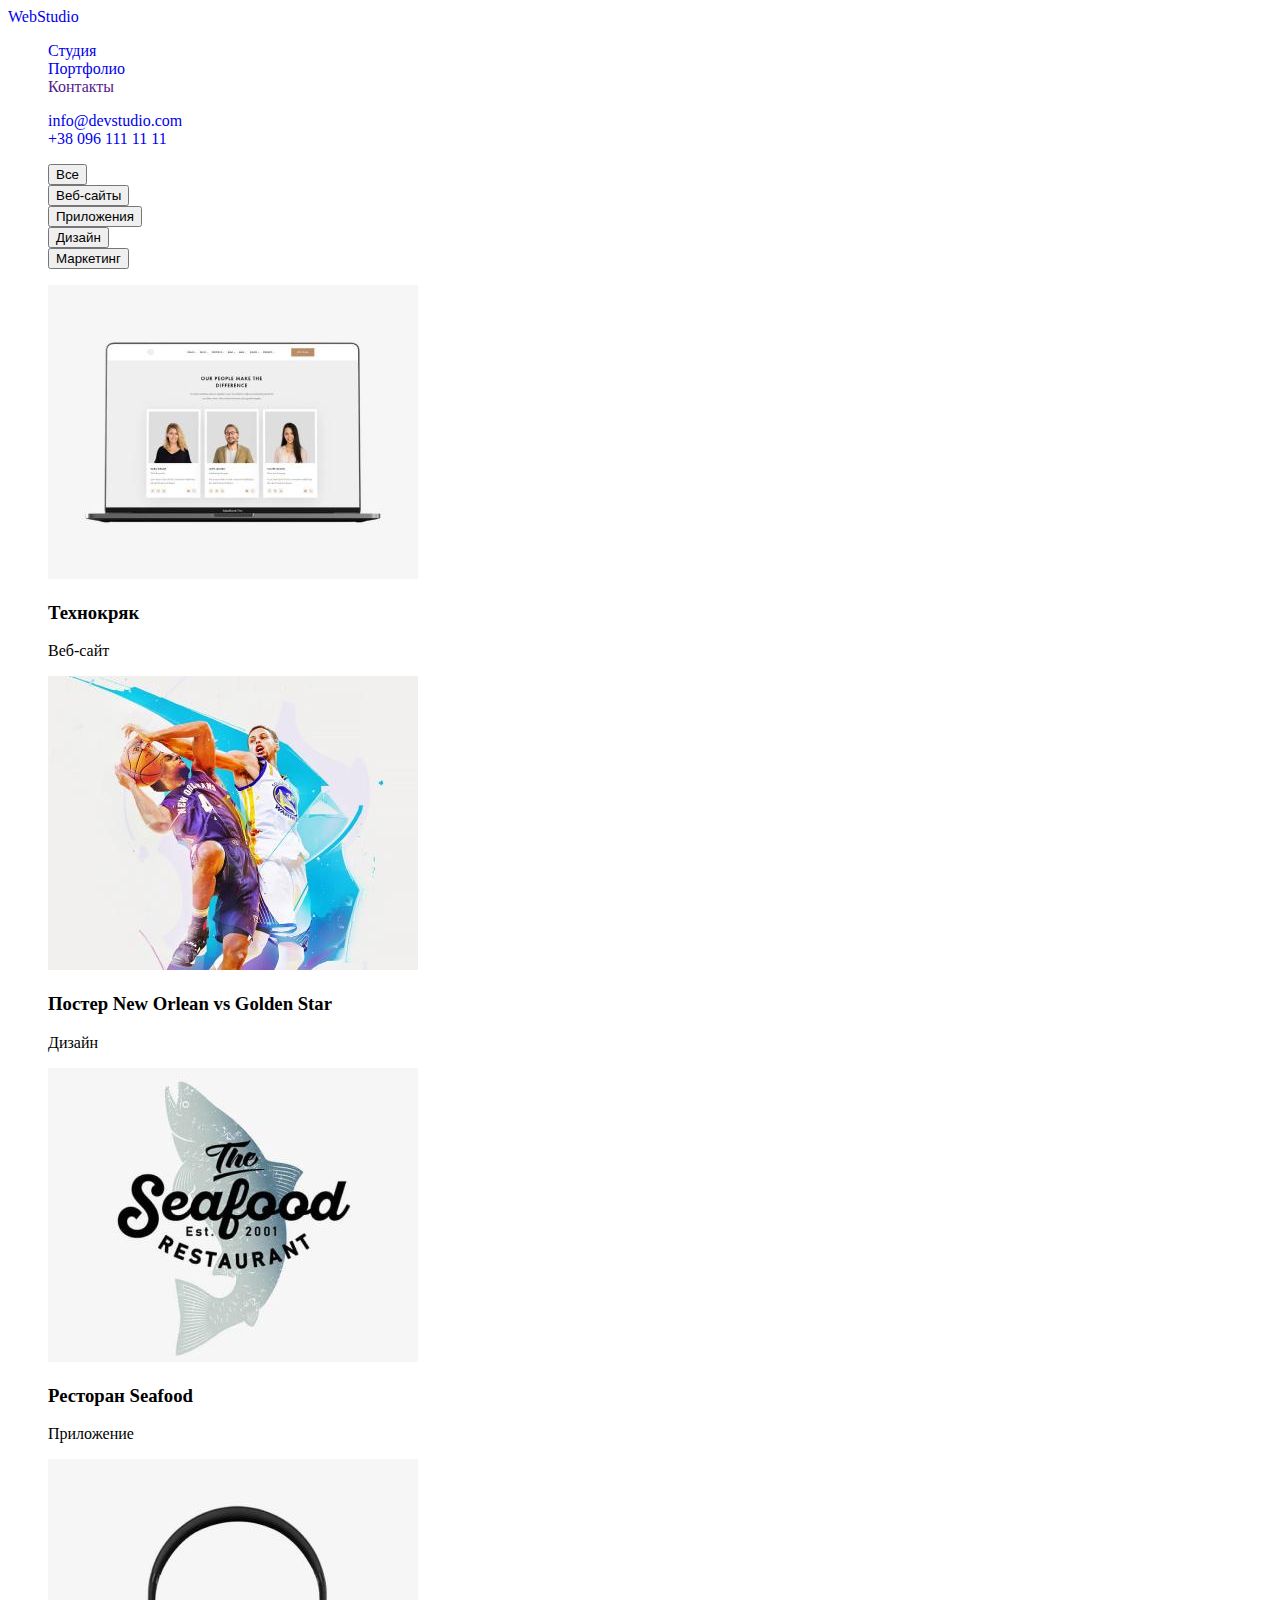
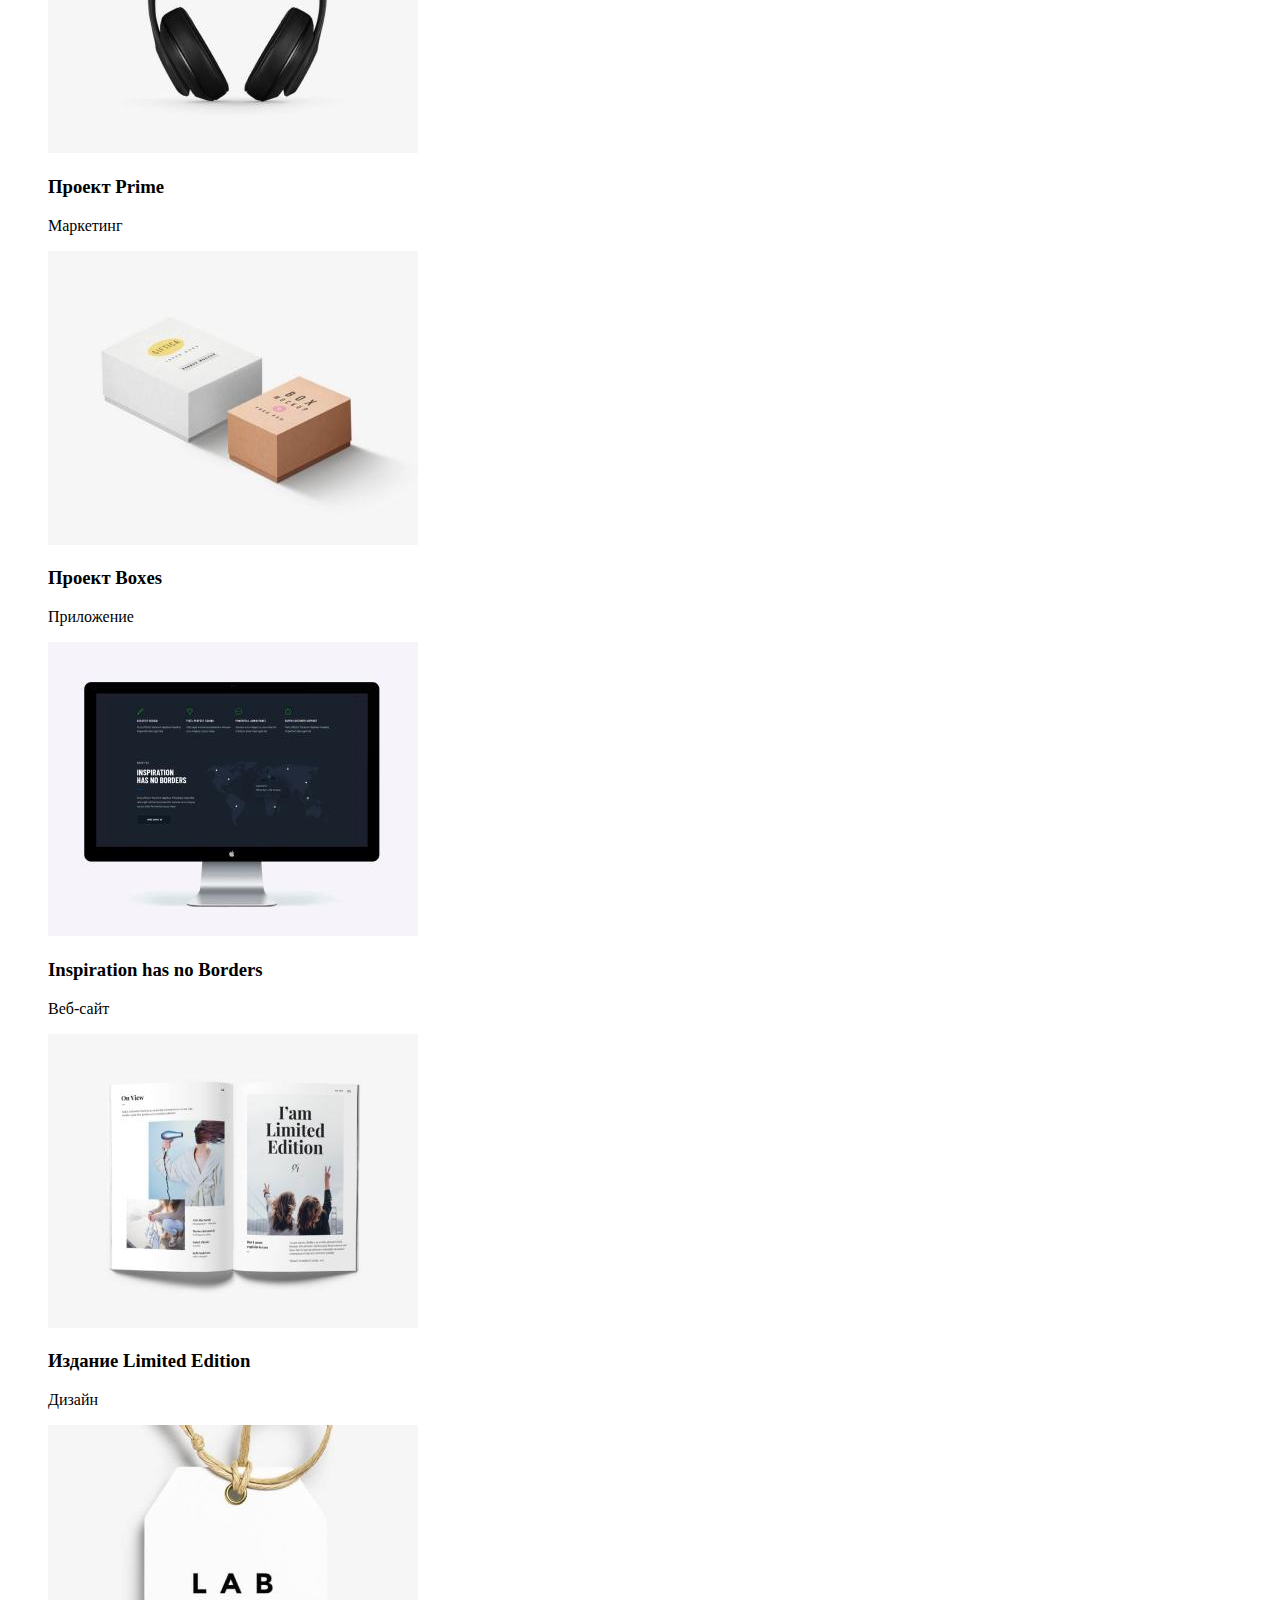
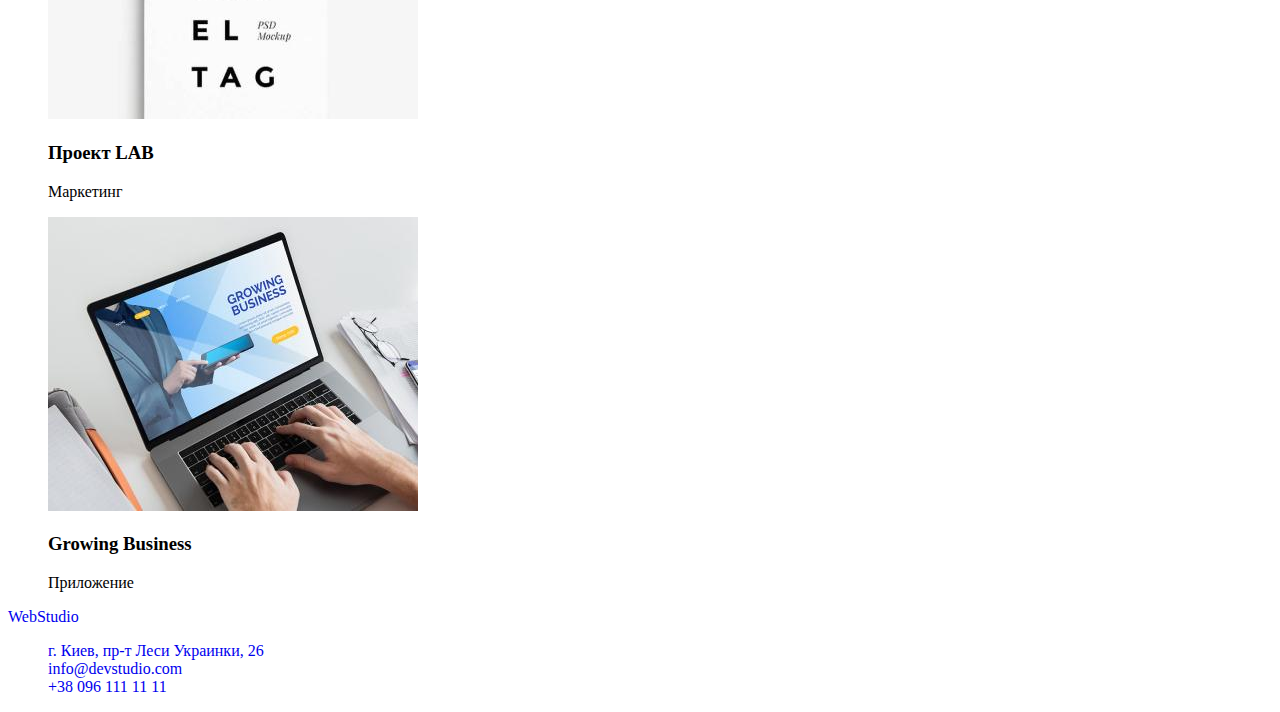
==== portfolio.html @ 1803c17d "добавил портфолио" ====
<!DOCTYPE html>
<html lang="ru">

<head>
    <meta charset="UTF-8">
    <meta http-equiv="X-UA-Compatible" content="IE=edge">
    <meta name="viewport" content="width=device-width, initial-scale=1.0">
    <title>Портфолио</title>
    <link rel="preconnect" href="https://fonts.gstatic.com">
    <link href="https://fonts.googleapis.com/css2?family=Raleway:wght@700&family=Roboto:wght@400;500;700;900&display=swap"
        rel="stylesheet">
    <link rel="stylesheet" href="https://cdnjs.cloudflare.com/ajax/libs/modern-normalize/1.0.0/modern-normalize.min.css"
        integrity="sha512-ISS7cAi1PEhQ8jnbJpJZMd29NlhNj4AWYyLOSp2CE/CsHxTCu+r+t0D2yoJudVrd0/8fTVPUVDzY5Tvli75u/g=="
        crossorigin="anonymous" />
    <link rel="stylesheet" href="./css/styles.css">
</head>

<body>
    <header>
        <nav>
            <a class="link" href="./index.html">WebStudio</a>
            <ul class="list">
                <li>
                    <a class="link" href="./index.html">Студия</a>
                </li>
                <li>
                    <a class="link" href="./portfolio.html">Портфолио</a>
                </li>
                <li>
                    <a class="link" href="">Контакты</a>
                </li>
            </ul>
        </nav>
        <ul class="list">
            <li>
                <a class="link" href="mailto:info@devstudio.com">info@devstudio.com</a>
            </li>
            <li>
                <a class="link" href="tel:+380961111111">+38 096 111 11 11</a>
            </li>
        </ul>


    </header>
    <main>
        <!-- HERO -->
        <h1 hidden>Портфолио</h1>

        <!-- FILTER BUTTON -->
        <section>
            <ul class="list"> 
                <li>
                    <button type="button">Все</button>
                </li>
                <li>
                    <button type="button">Веб-сайты</button>
                </li>
                <li>
                    <button type="button">Приложения</button>
                </li>
                <li>
                    <button type="button">Дизайн</button>
                </li>
                <li>
                    <button type="button">Маркетинг</button>
                </li>
            </ul> 

                <!-- THEMATIC BLOK  -->
            <ul class="list">
                <li>
                    <a href="#"></a>
                    <img src="./images/portfolio/navigation/logo-1.jpg" alt="Страница с тремя контактами в ноутбуке" width="370" height="294">
                    <h3>Технокряк</h3>
                    <p>Веб-сайт</p>
                </li>
                <li>
                    <img src="./images/portfolio/navigation/logo-2.jpg" alt="Два баскетболиста" width="370" height="294">
                    <h3>Постер New Orlean vs Golden Star</h3>
                    <p>Дизайн</p>
                    
                </li>
                <li>
                    <img src="./images/portfolio/navigation/logo-3.jpg" alt="Логотип ресторана" width="370" height="294">
                    <h3>Ресторан Seafood</h3>
                    <p>Приложение</p>
                    
                </li>
                <li>
                    <img src="./images/portfolio/navigation/logo-4.jpg" alt="Черные наушники" width="370" height="294">
                    <h3>Проект Prime</h3>
                    <p>Маркетинг</p>
                    
                </li>
                <li>
                    <img src="./images/portfolio/navigation/logo-5.jpg" alt="Две коробки белая и коричневая" width="370" height="294">
                    <h3>Проект Boxes</h3>
                    <p>Приложение</p>
                    
                </li>
                <li>
                    <img src="./images/portfolio/navigation/logo-6.jpg" alt="Монитор с надписью у вдохновения нет границ" width="370" height="294">
                    <h3 lang="en">Inspiration has no Borders</h3>
                    <p>Веб-сайт</p>
                    
                </li>
                <li>
                    <img src="./images/portfolio/navigation/logo-7.jpg" alt="Открытый журнал" width="370" height="294">
                    <h3>Издание Limited Edition</h3>
                    <p>Дизайн</p>
                    
                </li>
                <li>
                    <img src="./images/portfolio/navigation/logo-8.jpg" alt="Бирка" width="370" height="294">
                    <h3>Проект LAB</h3>
                    <p>Маркетинг</p>
                    
                </li>
                <li>
                    <img src="./images/portfolio/navigation/logo-9.jpg" alt="Ноутбук" width="370" height="294">
                    <h3 lang="en">Growing Business</h3>
                    <p>Приложение</p>
                    
                </li>
            </ul>
        </section>        
    </main>
    <!-- contact information -->
    <footer>
        <a class="link" href="./index.html">WebStudio</a>
        <address class="address">
            <ul class="list">
                <li>
                    <a class="link" href="https://goo.gl/maps/KrXVA7ucvxgBEwCo6" target="_blank" rel="noopener noreferrer">
                        г. Киев, пр-т Леси Украинки, 26</a>
                </li>
                <li>
                    <a class="link" href="mailto:info@devstudio.com">info@devstudio.com</a>
                </li>
                <li>
                    <a class="link" href="tel:+380961111111">+38 096 111 11 11</a>
                </li>
            </ul>
        </address>
    </footer>
</body>

</html>
---- css/styles.css ----
/* font-family: 'Raleway', sans-serif; */
/* font-family: 'Roboto', sans-serif; */

.link {
  text-decoration: none;
}

.list {
  list-style: none;
}

.address {
  font-style: normal;
}
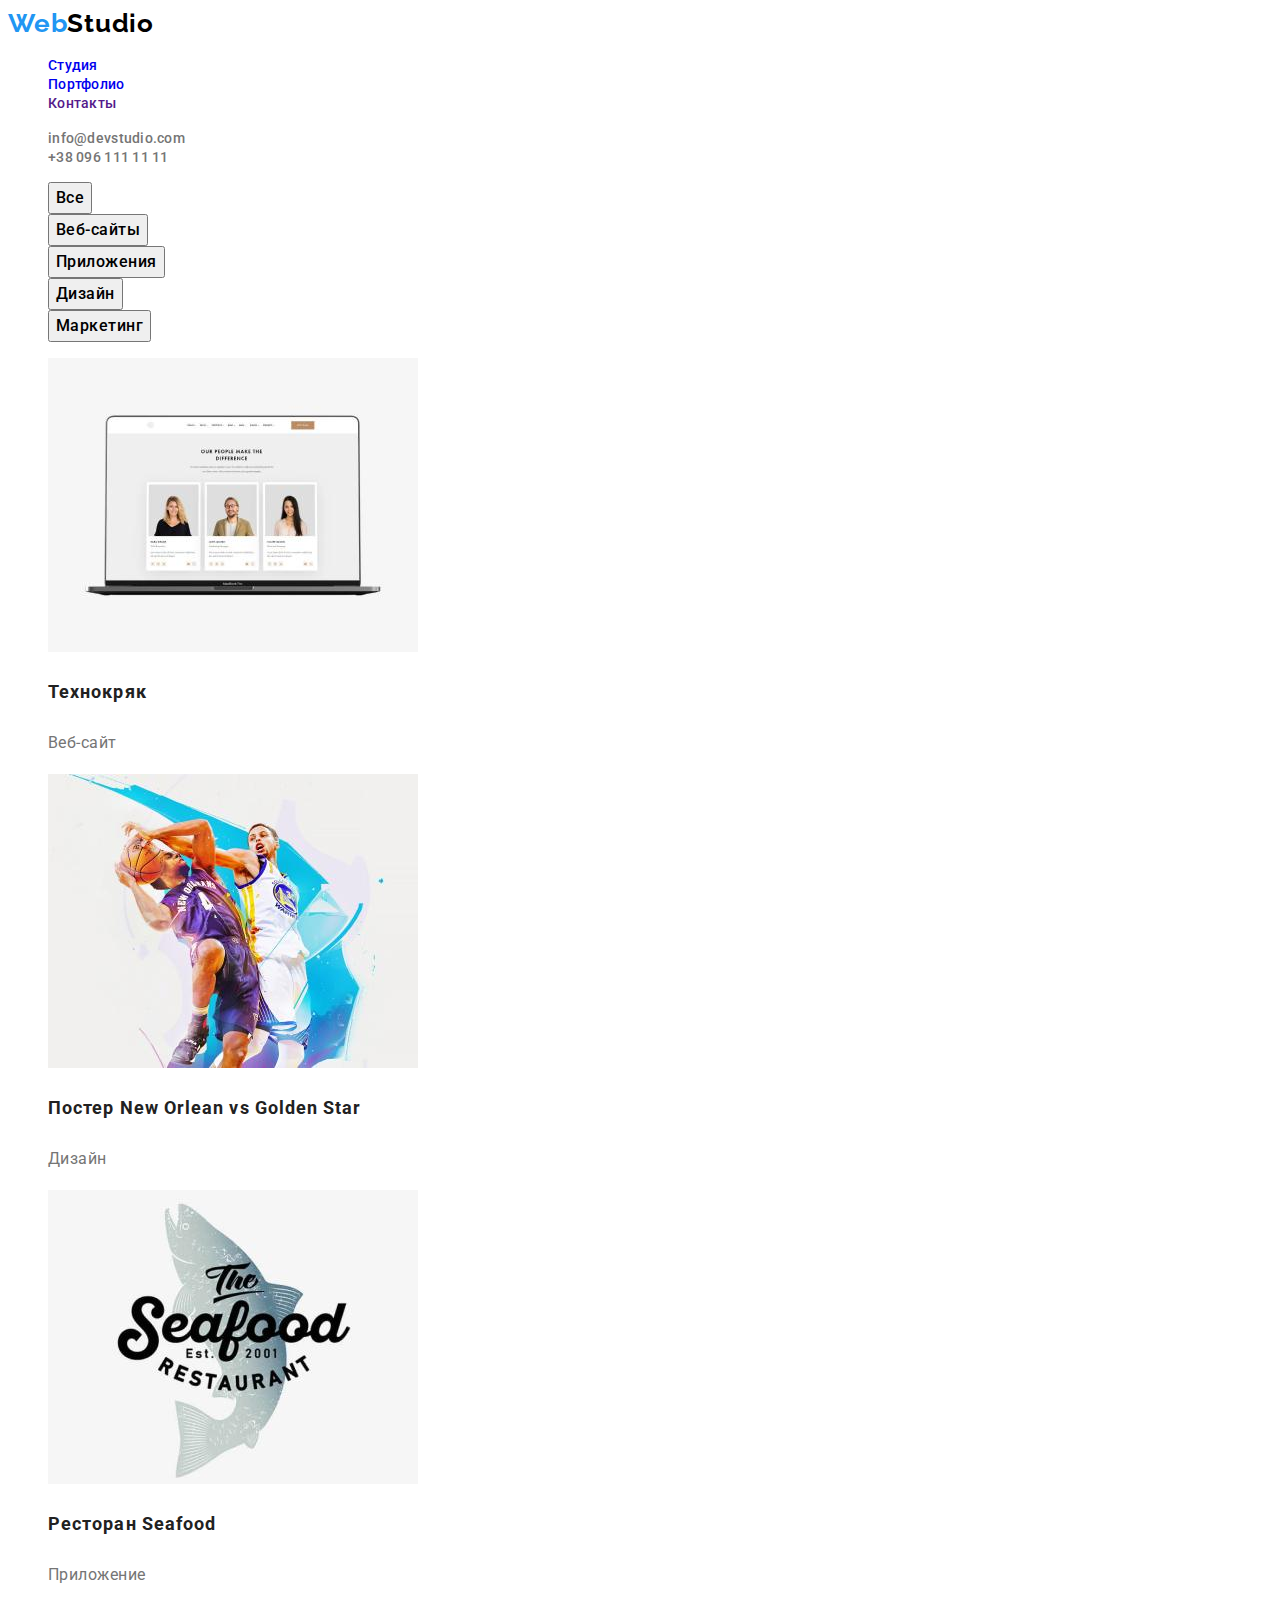
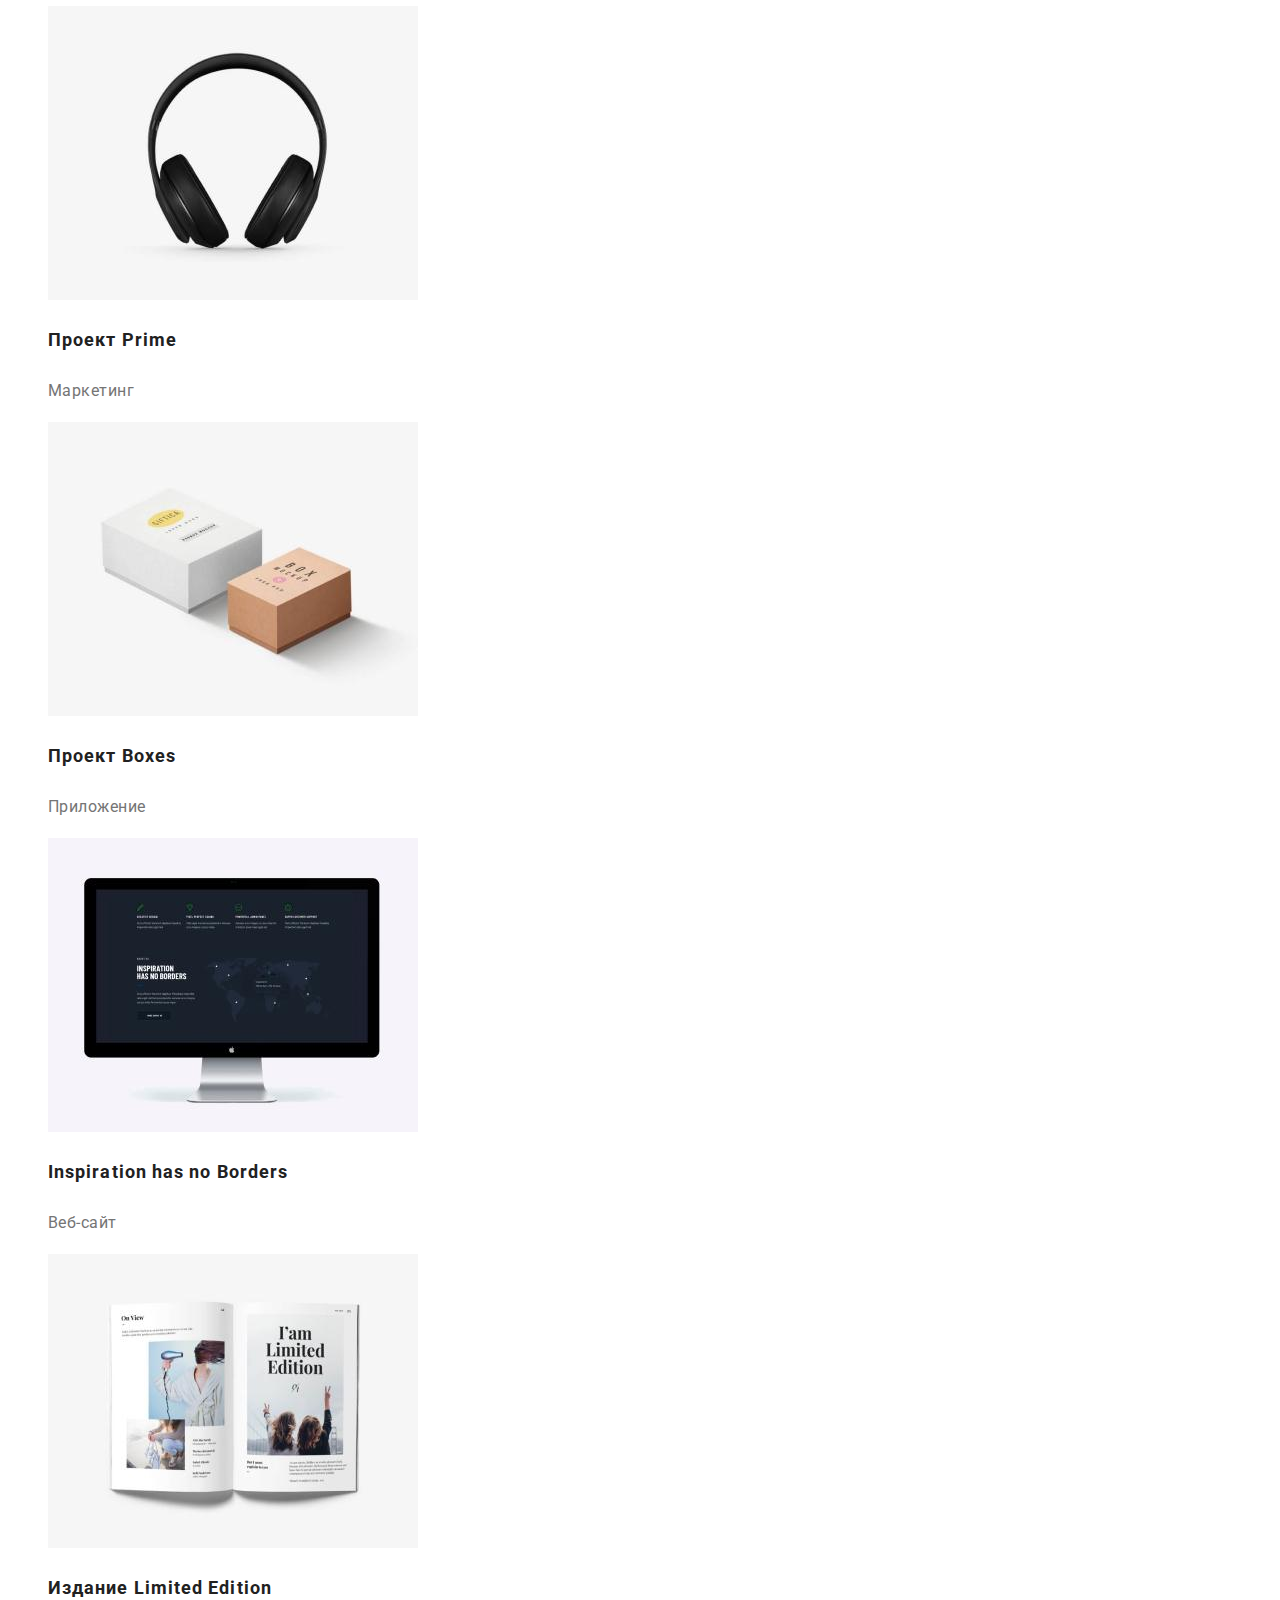
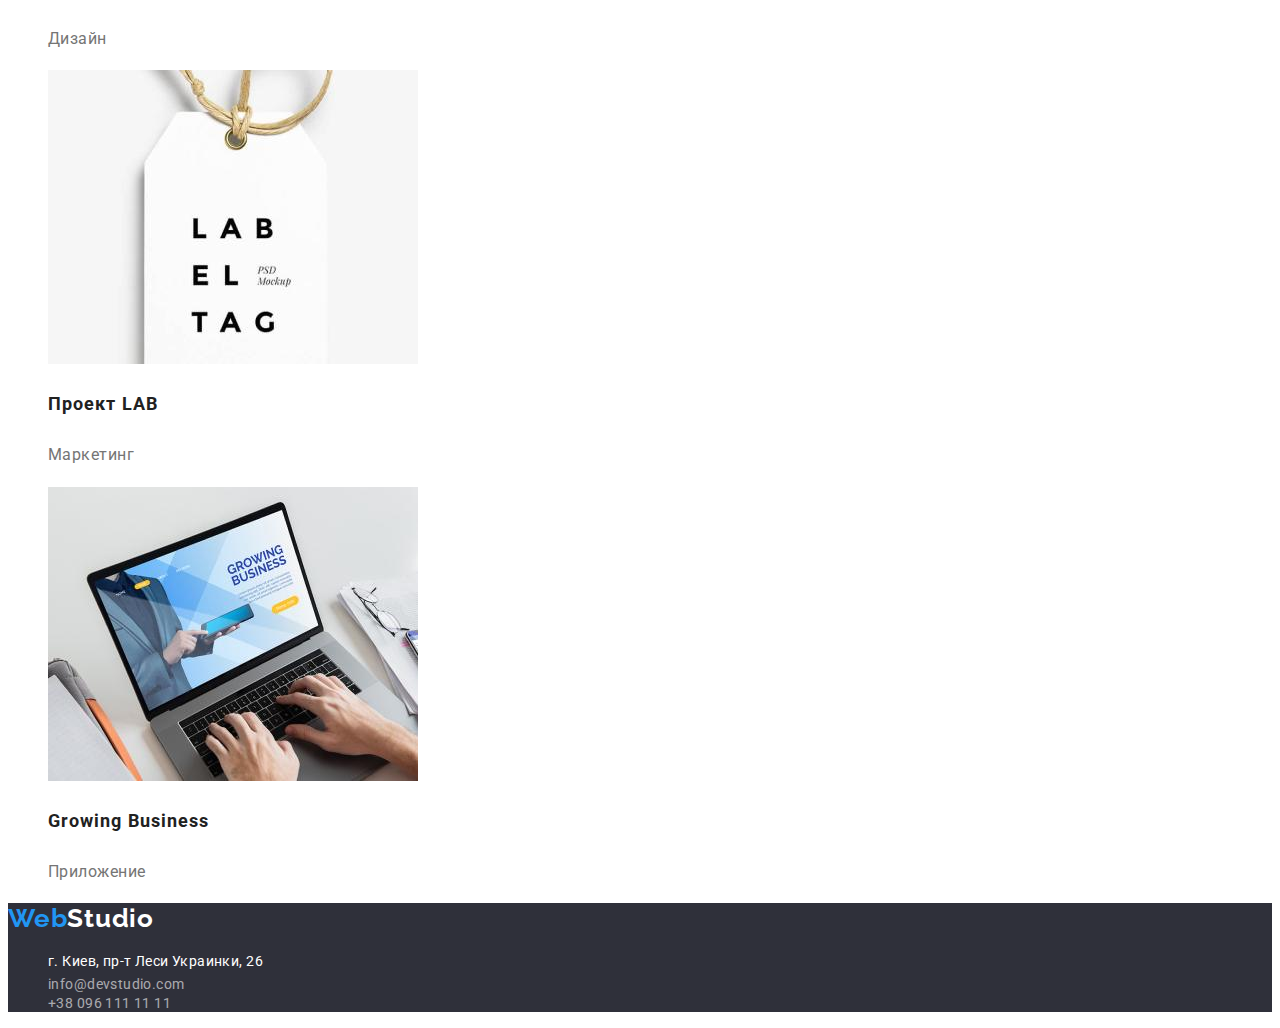
==== commit 7ae17737: "добавил стили" ====
--- a/portfolio.html
+++ b/portfolio.html
@@ -16,129 +16,130 @@
 </head>
 
 <body>
-    <header>
-        <nav>
-            <a class="link" href="./index.html">WebStudio</a>
-            <ul class="list">
-                <li>
-                    <a class="link" href="./index.html">Студия</a>
+    <header class="header">
+        <nav class="navigation">
+            <a class="logo link" href="./index.html"><span class="first-part">Web</span><span
+                    class="second-part logo-light-theme">Studio</span></a>
+            <ul class="navigation-list list">
+                <li class="navigation-item">
+                    <a class="navigation-link link" href="./index.html">Студия</a>
                 </li>
-                <li>
-                    <a class="link" href="./portfolio.html">Портфолио</a>
+                <li class="navigation-item">
+                    <a class="navigation-link link" href="./portfolio.html">Портфолио</a>
                 </li>
-                <li>
-                    <a class="link" href="">Контакты</a>
+                <li class="navigation-item">
+                    <a class="navigation-link link" href="">Контакты</a>
                 </li>
             </ul>
         </nav>
-        <ul class="list">
-            <li>
-                <a class="link" href="mailto:info@devstudio.com">info@devstudio.com</a>
+        <ul class="contact-header list">
+            <li class="contact-header-list">
+                <a class="contact-header-link link" href="mailto:info@devstudio.com">info@devstudio.com</a>
             </li>
-            <li>
-                <a class="link" href="tel:+380961111111">+38 096 111 11 11</a>
+            <li class="contact-header-list">
+                <a class="contact-header-link link" href="tel:+380961111111">+38 096 111 11 11</a>
             </li>
         </ul>
-
-
     </header>
     <main>
         <!-- HERO -->
-        <h1 hidden>Портфолио</h1>
+        <h1 class="hero" hidden>Портфолио</h1>
 
         <!-- FILTER BUTTON -->
-        <section>
-            <ul class="list"> 
-                <li>
-                    <button type="button">Все</button>
+        <section class="portfolio-section">
+            <ul class="filter-list list"> 
+                <li class="filter-list-button">
+                    <button class="filter-button" type="button">Все</button>
                 </li>
-                <li>
-                    <button type="button">Веб-сайты</button>
+                <li class="filter-list-button">
+                    <button class="filter-button" type="button">Веб-сайты</button>
                 </li>
-                <li>
-                    <button type="button">Приложения</button>
+                <li class="filter-list-button">
+                    <button class="filter-button" type="button">Приложения</button>
                 </li>
-                <li>
-                    <button type="button">Дизайн</button>
+                <li class="filter-list-button">
+                    <button class="filter-button" type="button">Дизайн</button>
                 </li>
-                <li>
-                    <button type="button">Маркетинг</button>
+                <li class="filter-list-button">
+                    <button class="filter-button" type="button">Маркетинг</button>
                 </li>
             </ul> 
 
-                <!-- THEMATIC BLOK  -->
-            <ul class="list">
-                <li>
-                    <a href="#"></a>
+                <!-- PROJECT  -->
+            <ul class="project-list list">
+                <li class="project-list-item">
                     <img src="./images/portfolio/navigation/logo-1.jpg" alt="Страница с тремя контактами в ноутбуке" width="370" height="294">
-                    <h3>Технокряк</h3>
-                    <p>Веб-сайт</p>
+                    <h3 class="project-title">Технокряк</h3>
+                    <p class="project-text">Веб-сайт</p>
                 </li>
-                <li>
+                <li class="project-list-item">
                     <img src="./images/portfolio/navigation/logo-2.jpg" alt="Два баскетболиста" width="370" height="294">
-                    <h3>Постер New Orlean vs Golden Star</h3>
-                    <p>Дизайн</p>
+                    <h3 class="project-title">Постер New Orlean vs Golden Star</h3>
+                    <p class="project-text">Дизайн</p>
                     
                 </li>
-                <li>
+                <li class="project-list-item">
                     <img src="./images/portfolio/navigation/logo-3.jpg" alt="Логотип ресторана" width="370" height="294">
-                    <h3>Ресторан Seafood</h3>
-                    <p>Приложение</p>
+                    <h3 class="project-title">Ресторан Seafood</h3>
+                    <p class="project-text">Приложение</p>
                     
                 </li>
-                <li>
+                <li class="project-list-item">
                     <img src="./images/portfolio/navigation/logo-4.jpg" alt="Черные наушники" width="370" height="294">
-                    <h3>Проект Prime</h3>
-                    <p>Маркетинг</p>
+                    <h3 class="project-title">Проект Prime</h3>
+                    <p class="project-text">Маркетинг</p>
                     
                 </li>
-                <li>
+                <li class="project-list-item">
                     <img src="./images/portfolio/navigation/logo-5.jpg" alt="Две коробки белая и коричневая" width="370" height="294">
-                    <h3>Проект Boxes</h3>
-                    <p>Приложение</p>
+                    <h3 class="project-title">Проект Boxes</h3>
+                    <p class="project-text">Приложение</p>
                     
                 </li>
-                <li>
+                <li class="project-list-item">
                     <img src="./images/portfolio/navigation/logo-6.jpg" alt="Монитор с надписью у вдохновения нет границ" width="370" height="294">
-                    <h3 lang="en">Inspiration has no Borders</h3>
-                    <p>Веб-сайт</p>
+                    <h3 class="project-title" lang="en">Inspiration has no Borders</h3>
+                    <p class="project-text">Веб-сайт</p>
                     
                 </li>
-                <li>
+                <li class="project-list-item">
                     <img src="./images/portfolio/navigation/logo-7.jpg" alt="Открытый журнал" width="370" height="294">
-                    <h3>Издание Limited Edition</h3>
-                    <p>Дизайн</p>
+                    <h3 class="project-title">Издание Limited Edition</h3>
+                    <p class="project-text">Дизайн</p>
                     
                 </li>
-                <li>
+                <li class="project-list-item">
                     <img src="./images/portfolio/navigation/logo-8.jpg" alt="Бирка" width="370" height="294">
-                    <h3>Проект LAB</h3>
-                    <p>Маркетинг</p>
+                    <h3 class="project-title">Проект LAB</h3>
+                    <p class="project-text">Маркетинг</p>
                     
                 </li>
-                <li>
+                <li class="project-list-item">
                     <img src="./images/portfolio/navigation/logo-9.jpg" alt="Ноутбук" width="370" height="294">
-                    <h3 lang="en">Growing Business</h3>
-                    <p>Приложение</p>
+                    <h3 class="project-title" lang="en">Growing Business</h3>
+                    <p class="project-text">Приложение</p>
                     
                 </li>
             </ul>
         </section>        
     </main>
     <!-- contact information -->
-    <footer>
-        <a class="link" href="./index.html">WebStudio</a>
+    <footer class="footer">
+        <a class="logo link" href="./index.html"><span class="first-part">Web</span><span
+                class="second-part logo-dark-theme">Studio</span></a>
         <address class="address">
-            <ul class="list">
-                <li>
-                    <a class="link" href="https://goo.gl/maps/KrXVA7ucvxgBEwCo6" target="_blank" rel="noopener noreferrer">
-                        г. Киев, пр-т Леси Украинки, 26</a>
+            <ul class="contact-list list">
+                <li class="contact-list-item">
+                    <a class="contact-address link" href="https://goo.gl/maps/KrXVA7ucvxgBEwCo6" target="_blank"
+                        rel="noopener noreferrer">
+                        г. Киев, пр-т Леси Украинки, 26
+                    </a>
                 </li>
-                <li>
-                    <a class="link" href="mailto:info@devstudio.com">info@devstudio.com</a>
+                <li class="contact-list-item">
+                    <a class="contact-list-link link" href="mailto:info@devstudio.com">info@devstudio.com</a>
                 </li>
-                <li>
-                    <a class="link" href="tel:+380961111111">+38 096 111 11 11</a>
+                <li class="contact-list-item">
+                    <a class="contact-list-link link" href="tel:+380961111111">+38 096 111 11 11</a>
                 </li>
             </ul>
         </address>
--- a/css/styles.css
+++ b/css/styles.css
@@ -1,5 +1,13 @@
-/* font-family: 'Raleway', sans-serif; */
-/* font-family: 'Roboto', sans-serif; */
+:root {
+  --main-font: "Roboto", sans-serif;
+  --secondary-font: "Raleway", sans-serif;
+  --accent-color: #2196f3;
+  --main-color: #212121;
+}
+
+body {
+  font-family: var(--main-font);
+}
 
 .link {
   text-decoration: none;
@@ -12,3 +20,239 @@
 .address {
   font-style: normal;
 }
+
+/* ============= COMPONENTS ============= */
+.logo {
+  font-family: var(--secondary-font);
+  font-weight: bold;
+  font-size: 26px;
+  line-height: 1.19;
+  /* identical to box height */
+  letter-spacing: 0.03em;
+
+  /* color: var(--accent-color); */
+}
+.first-part {
+  color: var(--accent-color);
+}
+.second-part {
+  color: #000000;
+}
+
+.logo-light-theme {
+  color: #000000;
+}
+.logo-dark-theme {
+  color: #ffffff;
+}
+
+.title {
+  font-family: var(--main-font);
+  font-weight: bold;
+  font-size: 36px;
+  line-height: 1.17;
+  /* text-align: center; */
+  letter-spacing: 0.03em;
+
+  color: var(--main-color);
+}
+/* ============= END COMPONENTS ============= */
+
+/* ============= HEADER ============= */
+header {
+  background-color: #ffffff;
+}
+.navigation-link:hover,
+.navigation-link:focus {
+  color: var(--accent-color);
+}
+.navigation-link {
+  font-family: var(--main-font);
+  font-weight: 500;
+  font-size: 14px;
+  line-height: 1.14;
+  letter-spacing: 0.02em;
+
+  /* color: #2196F3; */
+}
+
+.contact-header-link {
+  font-family: var(--main-font);
+  font-weight: 500;
+  font-size: 14px;
+  line-height: 1.14;
+  letter-spacing: 0.02em;
+
+  color: #757575;
+}
+
+.contact-header-link:hover,
+.contact-header-link:focus {
+  color: var(--accent-color);
+}
+
+/* ============= END HEADER ============= */
+
+/* ============= HERO ============= */
+.hero {
+  background-color: #2f303a;
+}
+
+.hero-title {
+  font-family: var(--main-font);
+  font-weight: 900;
+  font-size: 44px;
+  line-height: 1.36;
+  /* text-align: center; */
+  letter-spacing: 0.06em;
+  text-transform: uppercase;
+  color: #ffffff;
+}
+
+.modal-btn {
+  font-weight: bold;
+  font-size: 16px;
+  line-height: 1.88;
+  letter-spacing: 0.06em;
+  cursor: pointer;
+
+  /* color: #FFFFFF; */
+}
+
+.modal-btn:hover,
+.modal-btn:focus {
+  background-color: var(--accent-color);
+  color: #ffffff;
+}
+
+/* ============= END HERO ============= */
+
+/* ============= FEATURES ============= */
+
+.feature-title {
+  font-family: var(--main-font);
+  font-weight: bold;
+  font-size: 14px;
+  line-height: 1.14;
+  letter-spacing: 0.03em;
+  text-transform: uppercase;
+
+  color: var(--main-color);
+}
+
+.features-text {
+  font-family: var(--main-font);
+  font-weight: normal;
+  font-size: 14px;
+  line-height: 1.71;
+  letter-spacing: 0.03em;
+
+  color: #757575;
+}
+/* ============= END FEATURES ============= */
+
+/* ============= WHAT ARE WE DOING ============= */
+/* ============= END WHAT ARE WE DOING ============= */
+
+/* ============= TEAM ============= */
+.team-sections {
+  background-color: #f5f4fa;
+}
+.team-list-title {
+  font-family: var(--main-font);
+  font-weight: 500;
+  font-size: 16px;
+  line-height: 1.19;
+  /* text-align: center; */
+  letter-spacing: 0.03em;
+
+  color: var(--main-color);
+}
+
+.team-text {
+  font-family: Roboto;
+  font-style: normal;
+  font-weight: normal;
+  font-size: 16px;
+  line-height: 1.19;
+  letter-spacing: 0.03em;
+
+  color: #757575;
+}
+/* ============= END TEAM ============= */
+
+/* ============= FOOTER ============= */
+footer {
+  background-color: #2f303a;
+}
+
+.contact-address {
+  font-family: var(--main-font);
+  font-weight: normal;
+  font-size: 14px;
+  line-height: 1.71;
+  letter-spacing: 0.03em;
+
+  color: #ffffff;
+}
+
+.contact-list-link {
+  font-family: var(--main-font);
+  font-weight: normal;
+  font-size: 14px;
+  line-height: 1.71link;
+  letter-spacing: 0.03em;
+
+  color: rgba(255, 255, 255, 0.6);
+}
+/* ============= END FOOTER ============= */
+
+/* -----------------second page-------------------- */
+
+/* ============= FILTER BUTTON ============= */
+
+/* .portfolio-section {
+  background-color: #e5e5e5;
+} */
+
+.filter-button {
+  font-family: var(--main-font);
+  font-weight: 500;
+  font-size: 16px;
+  line-height: 26px;
+  /* text-align: center; */
+  letter-spacing: 0.03em;
+}
+
+.filter-button:focus,
+.filter-button:hover {
+  background-color: var(--accent-color);
+  color: #ffffff;
+}
+
+/* ============= END FILTER BUTTON ============= */
+
+/* ============= PROJECT ============= */
+
+.project-title {
+  font-family: var(--main-font);
+  font-style: normal;
+  font-weight: bold;
+  font-size: 18px;
+  line-height: 2;
+  letter-spacing: 0.06em;
+
+  color: var(--main-color);
+}
+
+.project-text {
+  font-family: var(--main-font);
+  font-weight: normal;
+  font-size: 16px;
+  line-height: 1.88;
+  letter-spacing: 0.03em;
+
+  color: #757575;
+}
+
+/* ============= END PROJECT ============= */ ;
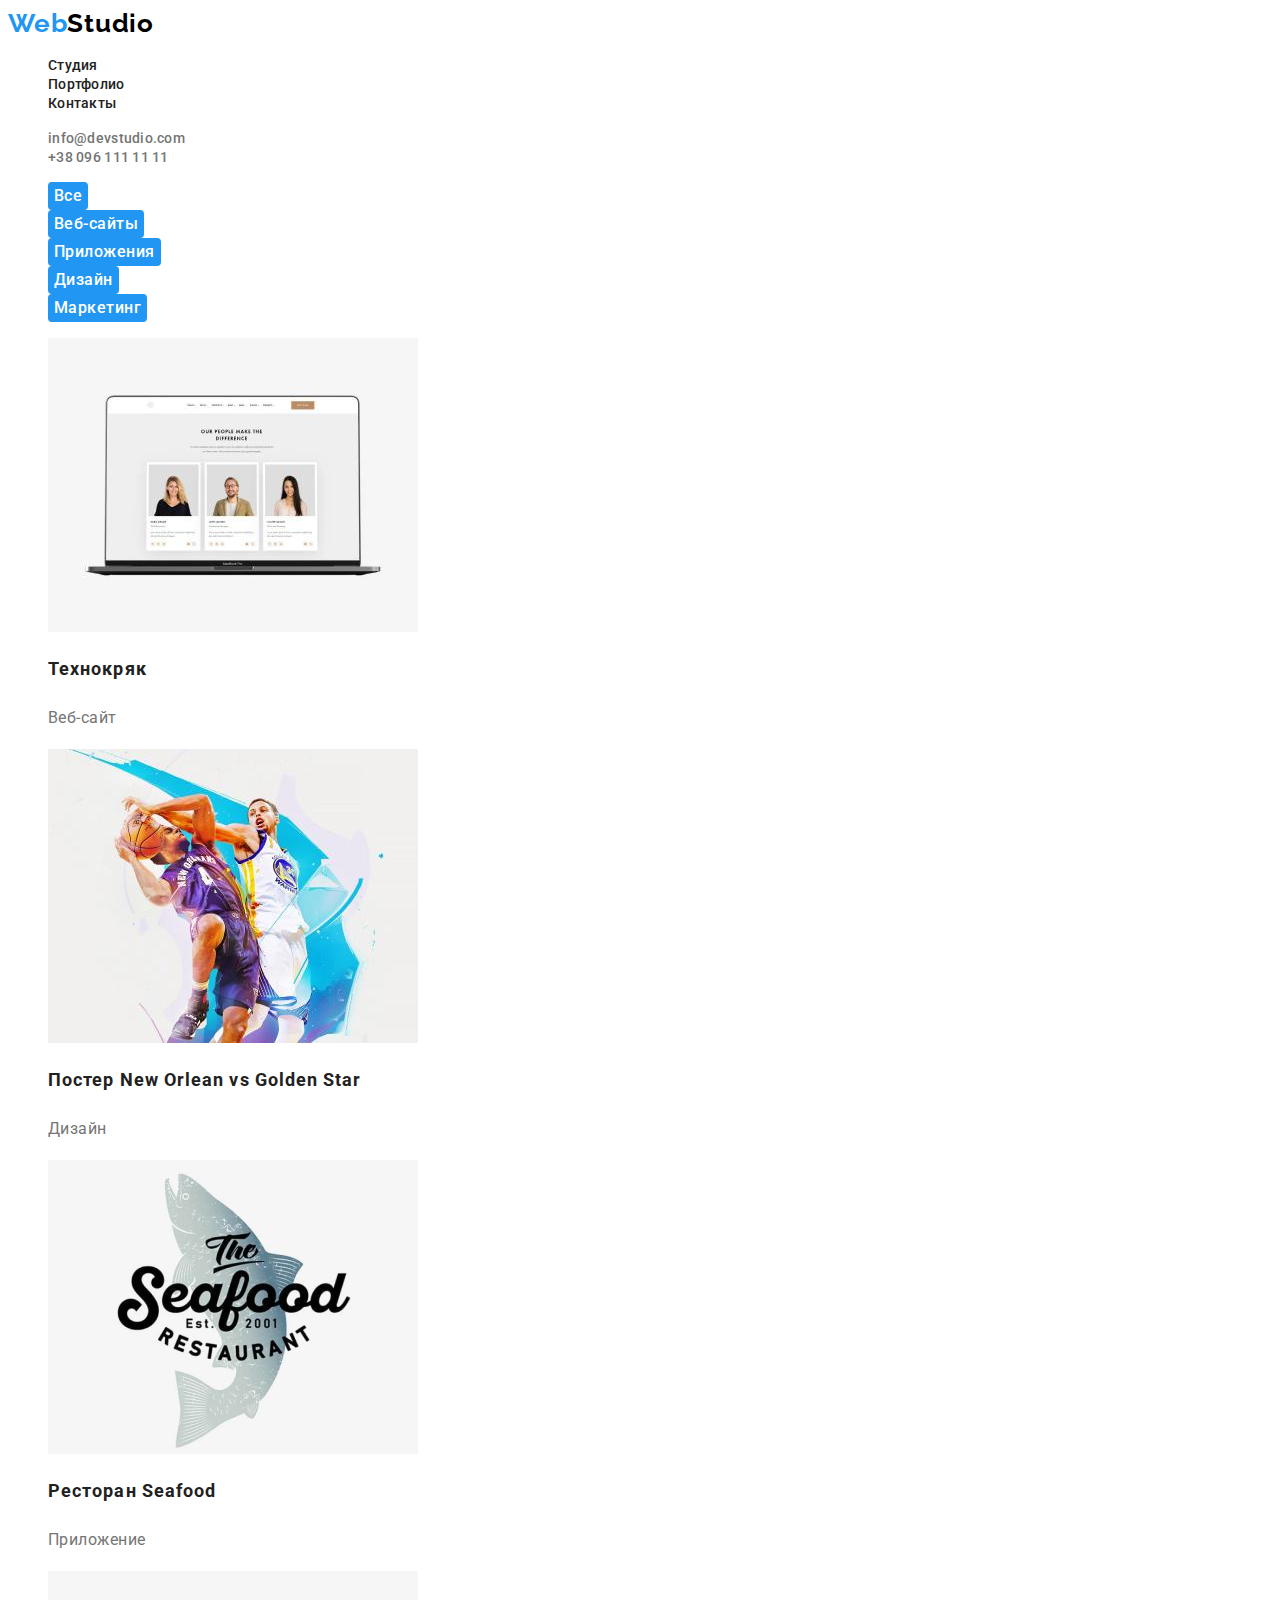
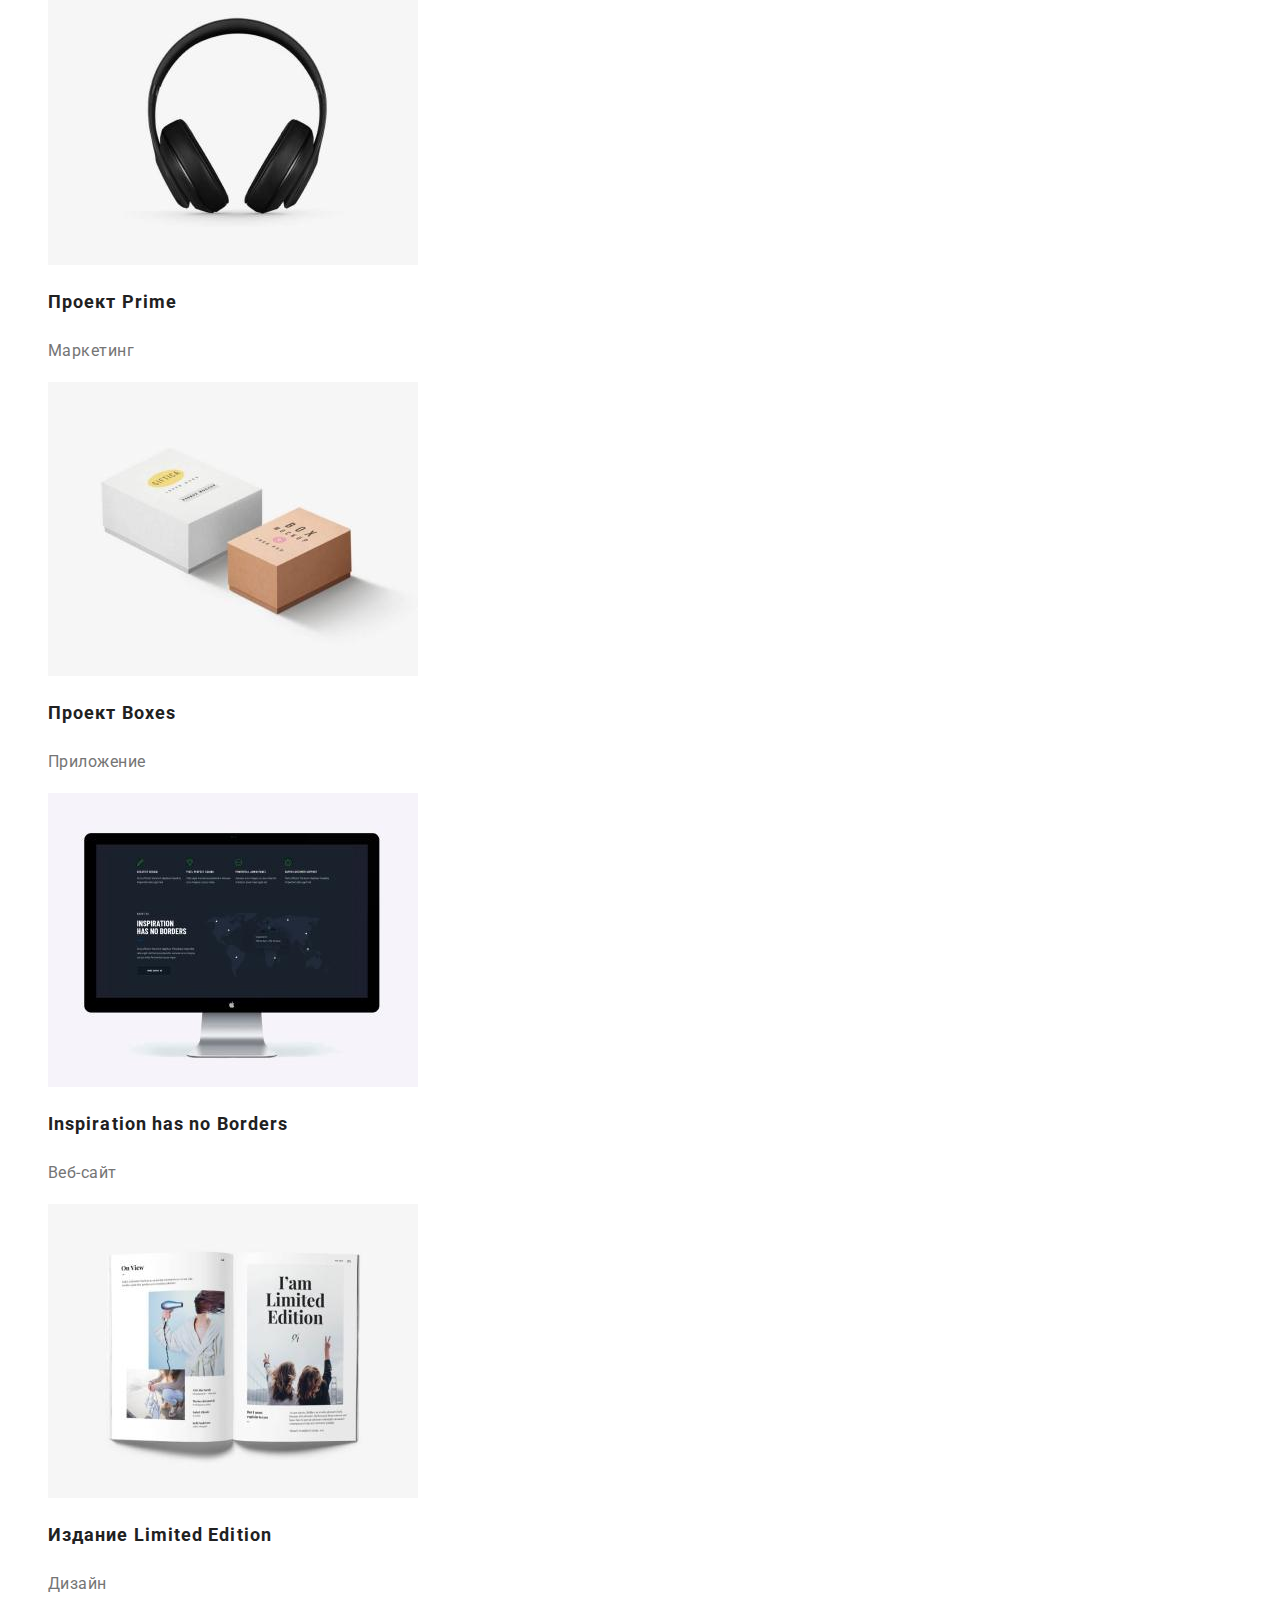
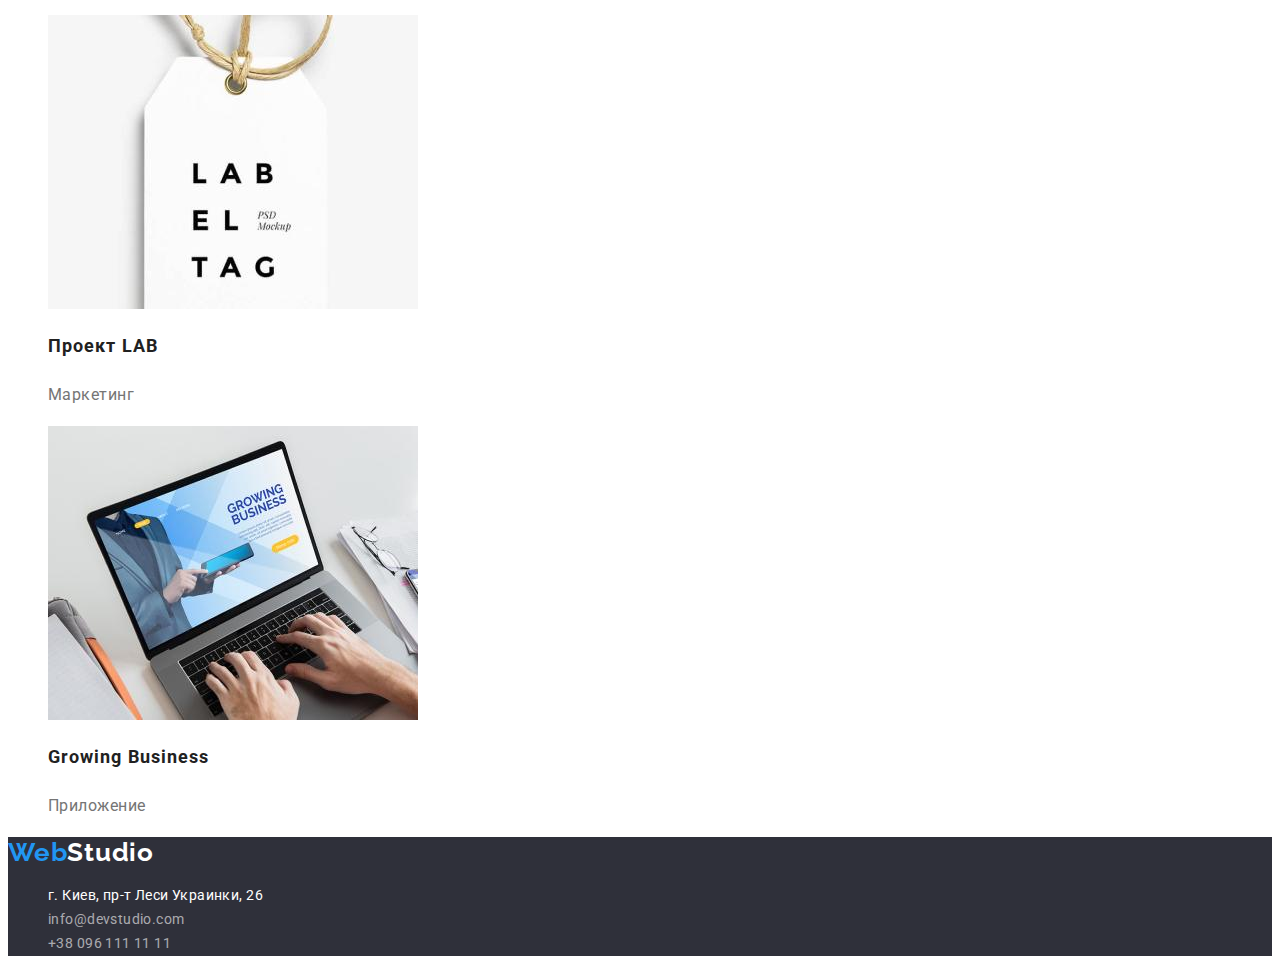
==== commit 6e212c2d: "исправил все замечания" ====
--- a/portfolio.html
+++ b/portfolio.html
@@ -1,149 +1,152 @@
 <!DOCTYPE html>
 <html lang="ru">
 
-<head>
-    <meta charset="UTF-8">
-    <meta http-equiv="X-UA-Compatible" content="IE=edge">
-    <meta name="viewport" content="width=device-width, initial-scale=1.0">
-    <title>Портфолио</title>
-    <link rel="preconnect" href="https://fonts.gstatic.com">
-    <link href="https://fonts.googleapis.com/css2?family=Raleway:wght@700&family=Roboto:wght@400;500;700;900&display=swap"
-        rel="stylesheet">
-    <link rel="stylesheet" href="https://cdnjs.cloudflare.com/ajax/libs/modern-normalize/1.0.0/modern-normalize.min.css"
-        integrity="sha512-ISS7cAi1PEhQ8jnbJpJZMd29NlhNj4AWYyLOSp2CE/CsHxTCu+r+t0D2yoJudVrd0/8fTVPUVDzY5Tvli75u/g=="
-        crossorigin="anonymous" />
-    <link rel="stylesheet" href="./css/styles.css">
-</head>
+    <head>
+        <meta charset="UTF-8">
+        <meta http-equiv="X-UA-Compatible" content="IE=edge">
+        <meta name="viewport" content="width=device-width, initial-scale=1.0">
+        <title>Портфолио</title>
+        <link rel="preconnect" href="https://fonts.gstatic.com">
+        <link href="https://fonts.googleapis.com/css2?family=Raleway:wght@700&family=Roboto:wght@400;500;700;900&display=swap"
+            rel="stylesheet">
+        <link rel="stylesheet" href="https://cdnjs.cloudflare.com/ajax/libs/modern-normalize/1.0.0/modern-normalize.min.css"
+            integrity="sha512-ISS7cAi1PEhQ8jnbJpJZMd29NlhNj4AWYyLOSp2CE/CsHxTCu+r+t0D2yoJudVrd0/8fTVPUVDzY5Tvli75u/g=="
+            crossorigin="anonymous" />
+        <link rel="stylesheet" href="./css/styles.css">
+    </head>
 
-<body>
-    <header class="header">
-        <nav class="navigation">
-            <a class="logo link" href="./index.html"><span class="first-part">Web</span><span
-                    class="second-part logo-light-theme">Studio</span></a>
-            <ul class="navigation-list list">
-                <li class="navigation-item">
-                    <a class="navigation-link link" href="./index.html">Студия</a>
+    <body>
+        <header class="header">
+            <nav class="navigation">
+                <a class="logo link" href="./index.html"><span class="first-part">Web</span><span
+                        class="second-part logo-light-theme">Studio</span></a>
+                <ul class="navigation-list list">
+                    <li class="navigation-item">
+                        <a class="navigation-link link" href="./index.html">Студия</a>
+                    </li>
+                    <li class="navigation-item">
+                        <a class="navigation-link link" href="./portfolio.html">Портфолио</a>
+                    </li>
+                    <li class="navigation-item">
+                        <a class="navigation-link link" href="">Контакты</a>
+                    </li>
+                </ul>
+            </nav>
+            <ul class="contact-header list">
+                <li class="contact-header-list">
+                    <a class="contact-header-link link" href="mailto:info@devstudio.com">info@devstudio.com</a>
                 </li>
-                <li class="navigation-item">
-                    <a class="navigation-link link" href="./portfolio.html">Портфолио</a>
-                </li>
-                <li class="navigation-item">
-                    <a class="navigation-link link" href="">Контакты</a>
+                <li class="contact-header-list">
+                    <a class="contact-header-link link" href="tel:+380961111111">+38 096 111 11 11</a>
                 </li>
             </ul>
-        </nav>
-        <ul class="contact-header list">
-            <li class="contact-header-list">
-                <a class="contact-header-link link" href="mailto:info@devstudio.com">info@devstudio.com</a>
-            </li>
-            <li class="contact-header-list">
-                <a class="contact-header-link link" href="tel:+380961111111">+38 096 111 11 11</a>
-            </li>
-        </ul>
-    </header>
-    <main>
-        <!-- HERO -->
-        <h1 class="hero" hidden>Портфолио</h1>
+        </header>
+        <main>
+            <!-- HERO -->
+            <section class="hero-portfolio-title">
+                <h1 class="hero" hidden>Портфолио</h1>
+            </section>        
 
-        <!-- FILTER BUTTON -->
-        <section class="portfolio-section">
-            <ul class="filter-list list"> 
-                <li class="filter-list-button">
-                    <button class="filter-button" type="button">Все</button>
-                </li>
-                <li class="filter-list-button">
-                    <button class="filter-button" type="button">Веб-сайты</button>
-                </li>
-                <li class="filter-list-button">
-                    <button class="filter-button" type="button">Приложения</button>
-                </li>
-                <li class="filter-list-button">
-                    <button class="filter-button" type="button">Дизайн</button>
-                </li>
-                <li class="filter-list-button">
-                    <button class="filter-button" type="button">Маркетинг</button>
-                </li>
-            </ul> 
+            <!-- FILTER BUTTON -->
+            <section class="portfolio-section">
+                <ul class="filter-list list"> 
+                    <li class="filter-list-button">
+                        <button class="filter-button" type="button">Все</button>
+                    </li>
+                    <li class="filter-list-button">
+                        <button class="filter-button" type="button">Веб-сайты</button>
+                    </li>
+                    <li class="filter-list-button">
+                        <button class="filter-button" type="button">Приложения</button>
+                    </li>
+                    <li class="filter-list-button">
+                        <button class="filter-button" type="button">Дизайн</button>
+                    </li>
+                    <li class="filter-list-button">
+                        <button class="filter-button" type="button">Маркетинг</button>
+                    </li>
+                </ul> 
 
-                <!-- PROJECT  -->
-            <ul class="project-list list">
-                <li class="project-list-item">
-                    <img src="./images/portfolio/navigation/logo-1.jpg" alt="Страница с тремя контактами в ноутбуке" width="370" height="294">
-                    <h3 class="project-title">Технокряк</h3>
-                    <p class="project-text">Веб-сайт</p>
-                </li>
-                <li class="project-list-item">
-                    <img src="./images/portfolio/navigation/logo-2.jpg" alt="Два баскетболиста" width="370" height="294">
-                    <h3 class="project-title">Постер New Orlean vs Golden Star</h3>
-                    <p class="project-text">Дизайн</p>
-                    
-                </li>
-                <li class="project-list-item">
-                    <img src="./images/portfolio/navigation/logo-3.jpg" alt="Логотип ресторана" width="370" height="294">
-                    <h3 class="project-title">Ресторан Seafood</h3>
-                    <p class="project-text">Приложение</p>
-                    
-                </li>
-                <li class="project-list-item">
-                    <img src="./images/portfolio/navigation/logo-4.jpg" alt="Черные наушники" width="370" height="294">
-                    <h3 class="project-title">Проект Prime</h3>
-                    <p class="project-text">Маркетинг</p>
-                    
-                </li>
-                <li class="project-list-item">
-                    <img src="./images/portfolio/navigation/logo-5.jpg" alt="Две коробки белая и коричневая" width="370" height="294">
-                    <h3 class="project-title">Проект Boxes</h3>
-                    <p class="project-text">Приложение</p>
-                    
-                </li>
-                <li class="project-list-item">
-                    <img src="./images/portfolio/navigation/logo-6.jpg" alt="Монитор с надписью у вдохновения нет границ" width="370" height="294">
-                    <h3 class="project-title" lang="en">Inspiration has no Borders</h3>
-                    <p class="project-text">Веб-сайт</p>
-                    
-                </li>
-                <li class="project-list-item">
-                    <img src="./images/portfolio/navigation/logo-7.jpg" alt="Открытый журнал" width="370" height="294">
-                    <h3 class="project-title">Издание Limited Edition</h3>
-                    <p class="project-text">Дизайн</p>
-                    
-                </li>
-                <li class="project-list-item">
-                    <img src="./images/portfolio/navigation/logo-8.jpg" alt="Бирка" width="370" height="294">
-                    <h3 class="project-title">Проект LAB</h3>
-                    <p class="project-text">Маркетинг</p>
-                    
-                </li>
-                <li class="project-list-item">
-                    <img src="./images/portfolio/navigation/logo-9.jpg" alt="Ноутбук" width="370" height="294">
-                    <h3 class="project-title" lang="en">Growing Business</h3>
-                    <p class="project-text">Приложение</p>
-                    
-                </li>
-            </ul>
-        </section>        
-    </main>
-    <!-- contact information -->
-    <footer class="footer">
-        <a class="logo link" href="./index.html"><span class="first-part">Web</span><span
-                class="second-part logo-dark-theme">Studio</span></a>
-        <address class="address">
-            <ul class="contact-list list">
-                <li class="contact-list-item">
-                    <a class="contact-address link" href="https://goo.gl/maps/KrXVA7ucvxgBEwCo6" target="_blank"
-                        rel="noopener noreferrer">
-                        г. Киев, пр-т Леси Украинки, 26
-                    </a>
-                </li>
-                <li class="contact-list-item">
-                    <a class="contact-list-link link" href="mailto:info@devstudio.com">info@devstudio.com</a>
-                </li>
-                <li class="contact-list-item">
-                    <a class="contact-list-link link" href="tel:+380961111111">+38 096 111 11 11</a>
-                </li>
-            </ul>
-        </address>
-    </footer>
-</body>
-
+                    <!-- PROJECT  -->
+                
+                <ul class="project-list list">
+                    <li class="project-list-item">
+                        <img src="./images/portfolio/navigation/logo-1.jpg" alt="Страница с тремя контактами в ноутбуке" width="370" height="294">
+                        <h2 class="project-title">Технокряк</h2>
+                        <p class="project-text">Веб-сайт</p>
+                    </li>
+                    <li class="project-list-item">
+                        <img src="./images/portfolio/navigation/logo-2.jpg" alt="Два баскетболиста" width="370" height="294">
+                        <h2 class="project-title">Постер New Orlean vs Golden Star</h2>
+                        <p class="project-text">Дизайн</p>
+                        
+                    </li>
+                    <li class="project-list-item">
+                        <img src="./images/portfolio/navigation/logo-3.jpg" alt="Логотип ресторана" width="370" height="294">
+                        <h2 class="project-title">Ресторан Seafood</h2>
+                        <p class="project-text">Приложение</p>
+                        
+                    </li>
+                    <li class="project-list-item">
+                        <img src="./images/portfolio/navigation/logo-4.jpg" alt="Черные наушники" width="370" height="294">
+                        <h2 class="project-title">Проект Prime</h2>
+                        <p class="project-text">Маркетинг</p>
+                        
+                    </li>
+                    <li class="project-list-item">
+                        <img src="./images/portfolio/navigation/logo-5.jpg" alt="Две коробки белая и коричневая" width="370" height="294">
+                        <h2 class="project-title">Проект Boxes</h2>
+                        <p class="project-text">Приложение</p>
+                        
+                    </li>
+                    <li class="project-list-item">
+                        <img src="./images/portfolio/navigation/logo-6.jpg" alt="Монитор с надписью у вдохновения нет границ" width="370" height="294">
+                        <h2 class="project-title" lang="en">Inspiration has no Borders</h2>
+                        <p class="project-text">Веб-сайт</p>
+                        
+                    </li>
+                    <li class="project-list-item">
+                        <img src="./images/portfolio/navigation/logo-7.jpg" alt="Открытый журнал" width="370" height="294">
+                        <h2 class="project-title">Издание Limited Edition</h2>
+                        <p class="project-text">Дизайн</p>
+                        
+                    </li>
+                    <li class="project-list-item">
+                        <img src="./images/portfolio/navigation/logo-8.jpg" alt="Бирка" width="370" height="294">
+                        <h2 class="project-title">Проект LAB</h2>
+                        <p class="project-text">Маркетинг</p>
+                        
+                    </li>
+                    <li class="project-list-item">
+                        <img src="./images/portfolio/navigation/logo-9.jpg" alt="Ноутбук" width="370" height="294">
+                        <h2 class="project-title" lang="en">Growing Business</h2>
+                        <p class="project-text">Приложение</p>
+                        
+                    </li>
+                </ul>
+            </section>        
+        </main>
+        <!-- contact information -->
+        <footer class="footer">
+            <a class="logo link" href="./index.html"><span class="first-part">Web</span><span
+                    class="second-part logo-dark-theme">Studio</span></a>
+            <address class="address">
+                <ul class="contact-list list">
+                    <li class="contact-list-item">
+                        <a class="contact-address link" href="https://goo.gl/maps/KrXVA7ucvxgBEwCo6" target="_blank"
+                            rel="noopener noreferrer">
+                            г. Киев, пр-т Леси Украинки, 26
+                        </a>
+                    </li>
+                    <li class="contact-list-item">
+                        <a class="contact-list-link link" href="mailto:info@devstudio.com">info@devstudio.com</a>
+                    </li>
+                    <li class="contact-list-item">
+                        <a class="contact-list-link link" href="tel:+380961111111">+38 096 111 11 11</a>
+                        </li>
+                </ul>
+            </address>
+        </footer>
+    </body>
+    
 </html>
--- a/css/styles.css
+++ b/css/styles.css
@@ -1,8 +1,8 @@
 :root {
   --main-font: "Roboto", sans-serif;
   --secondary-font: "Raleway", sans-serif;
-  --accent-color: #2196f3;
-  --main-color: #212121;
+  --accent-color: rgb(33, 150, 243);
+  --main-color: rgb(33, 33, 33);
 }
 
 body {
@@ -24,7 +24,7 @@
 /* ============= COMPONENTS ============= */
 .logo {
   font-family: var(--secondary-font);
-  font-weight: bold;
+  font-weight: 700;
   font-size: 26px;
   line-height: 1.19;
   /* identical to box height */
@@ -36,19 +36,19 @@
   color: var(--accent-color);
 }
 .second-part {
-  color: #000000;
+  color: rgb(0, 0, 0);
 }
 
 .logo-light-theme {
-  color: #000000;
+  color: rgb(0, 0, 0);
 }
 .logo-dark-theme {
-  color: #ffffff;
+  color: rgb(255, 255, 255);
 }
 
 .title {
   font-family: var(--main-font);
-  font-weight: bold;
+  font-weight: 700;
   font-size: 36px;
   line-height: 1.17;
   /* text-align: center; */
@@ -72,6 +72,7 @@
   font-size: 14px;
   line-height: 1.14;
   letter-spacing: 0.02em;
+  color: rgb(33, 33, 33);
 
   /* color: #2196F3; */
 }
@@ -106,24 +107,29 @@
   /* text-align: center; */
   letter-spacing: 0.06em;
   text-transform: uppercase;
-  color: #ffffff;
+  color: rgb(255, 255, 255);
 }
 
 .modal-btn {
-  font-weight: bold;
+  font-family: var(--main-font);
+  font-weight: 700;
   font-size: 16px;
   line-height: 1.88;
   letter-spacing: 0.06em;
   cursor: pointer;
+  border: 0;
+  background-color: var(--accent-color);
+  color: rgb(255, 255, 255);
+  border-radius: 4px;
 
   /* color: #FFFFFF; */
 }
 
-.modal-btn:hover,
+/* .modal-btn:hover,
 .modal-btn:focus {
   background-color: var(--accent-color);
-  color: #ffffff;
-}
+  color: rgb(255, 255, 255);
+} */
 
 /* ============= END HERO ============= */
 
@@ -131,7 +137,7 @@
 
 .feature-title {
   font-family: var(--main-font);
-  font-weight: bold;
+  font-weight: 700;
   font-size: 14px;
   line-height: 1.14;
   letter-spacing: 0.03em;
@@ -142,12 +148,12 @@
 
 .features-text {
   font-family: var(--main-font);
-  font-weight: normal;
+  font-weight: 400;
   font-size: 14px;
   line-height: 1.71;
   letter-spacing: 0.03em;
 
-  color: #757575;
+  color: rgb(117, 117, 117);
 }
 /* ============= END FEATURES ============= */
 
@@ -156,7 +162,7 @@
 
 /* ============= TEAM ============= */
 .team-sections {
-  background-color: #f5f4fa;
+  background-color: rgb(245, 244, 250);
 }
 .team-list-title {
   font-family: var(--main-font);
@@ -170,37 +176,36 @@
 }
 
 .team-text {
-  font-family: Roboto;
-  font-style: normal;
-  font-weight: normal;
+  font-family: var(--main-font);
+  font-weight: 400;
   font-size: 16px;
   line-height: 1.19;
   letter-spacing: 0.03em;
 
-  color: #757575;
+  color: rgb(117, 117, 117);
 }
 /* ============= END TEAM ============= */
 
 /* ============= FOOTER ============= */
 footer {
-  background-color: #2f303a;
+  background-color: rgb(47, 48, 58);
 }
 
 .contact-address {
   font-family: var(--main-font);
-  font-weight: normal;
+  font-weight: 400;
   font-size: 14px;
   line-height: 1.71;
   letter-spacing: 0.03em;
 
-  color: #ffffff;
+  color: rgb(255, 255, 255);
 }
 
 .contact-list-link {
   font-family: var(--main-font);
-  font-weight: normal;
-  font-size: 14px;
-  line-height: 1.71link;
+  font-weight: 400;
+  font-size: 14px;
+  line-height: 1.71;
   letter-spacing: 0.03em;
 
   color: rgba(255, 255, 255, 0.6);
@@ -222,13 +227,18 @@
   line-height: 26px;
   /* text-align: center; */
   letter-spacing: 0.03em;
-}
-
-.filter-button:focus,
+  cursor: pointer;
+  background-color: var(--accent-color);
+  color: rgb(255, 255, 255);
+  border: 0;
+  border-radius: 4px;
+}
+
+/* .filter-button:focus,
 .filter-button:hover {
   background-color: var(--accent-color);
-  color: #ffffff;
-}
+  color: rgb(255, 255, 255);
+} */
 
 /* ============= END FILTER BUTTON ============= */
 
@@ -236,8 +246,7 @@
 
 .project-title {
   font-family: var(--main-font);
-  font-style: normal;
-  font-weight: bold;
+  font-weight: 700;
   font-size: 18px;
   line-height: 2;
   letter-spacing: 0.06em;
@@ -247,12 +256,12 @@
 
 .project-text {
   font-family: var(--main-font);
-  font-weight: normal;
+  font-weight: 400;
   font-size: 16px;
   line-height: 1.88;
   letter-spacing: 0.03em;
 
-  color: #757575;
-}
-
-/* ============= END PROJECT ============= */ ;
+  color: rgb(117, 117, 117);
+}
+
+/* ============= END PROJECT ============= */
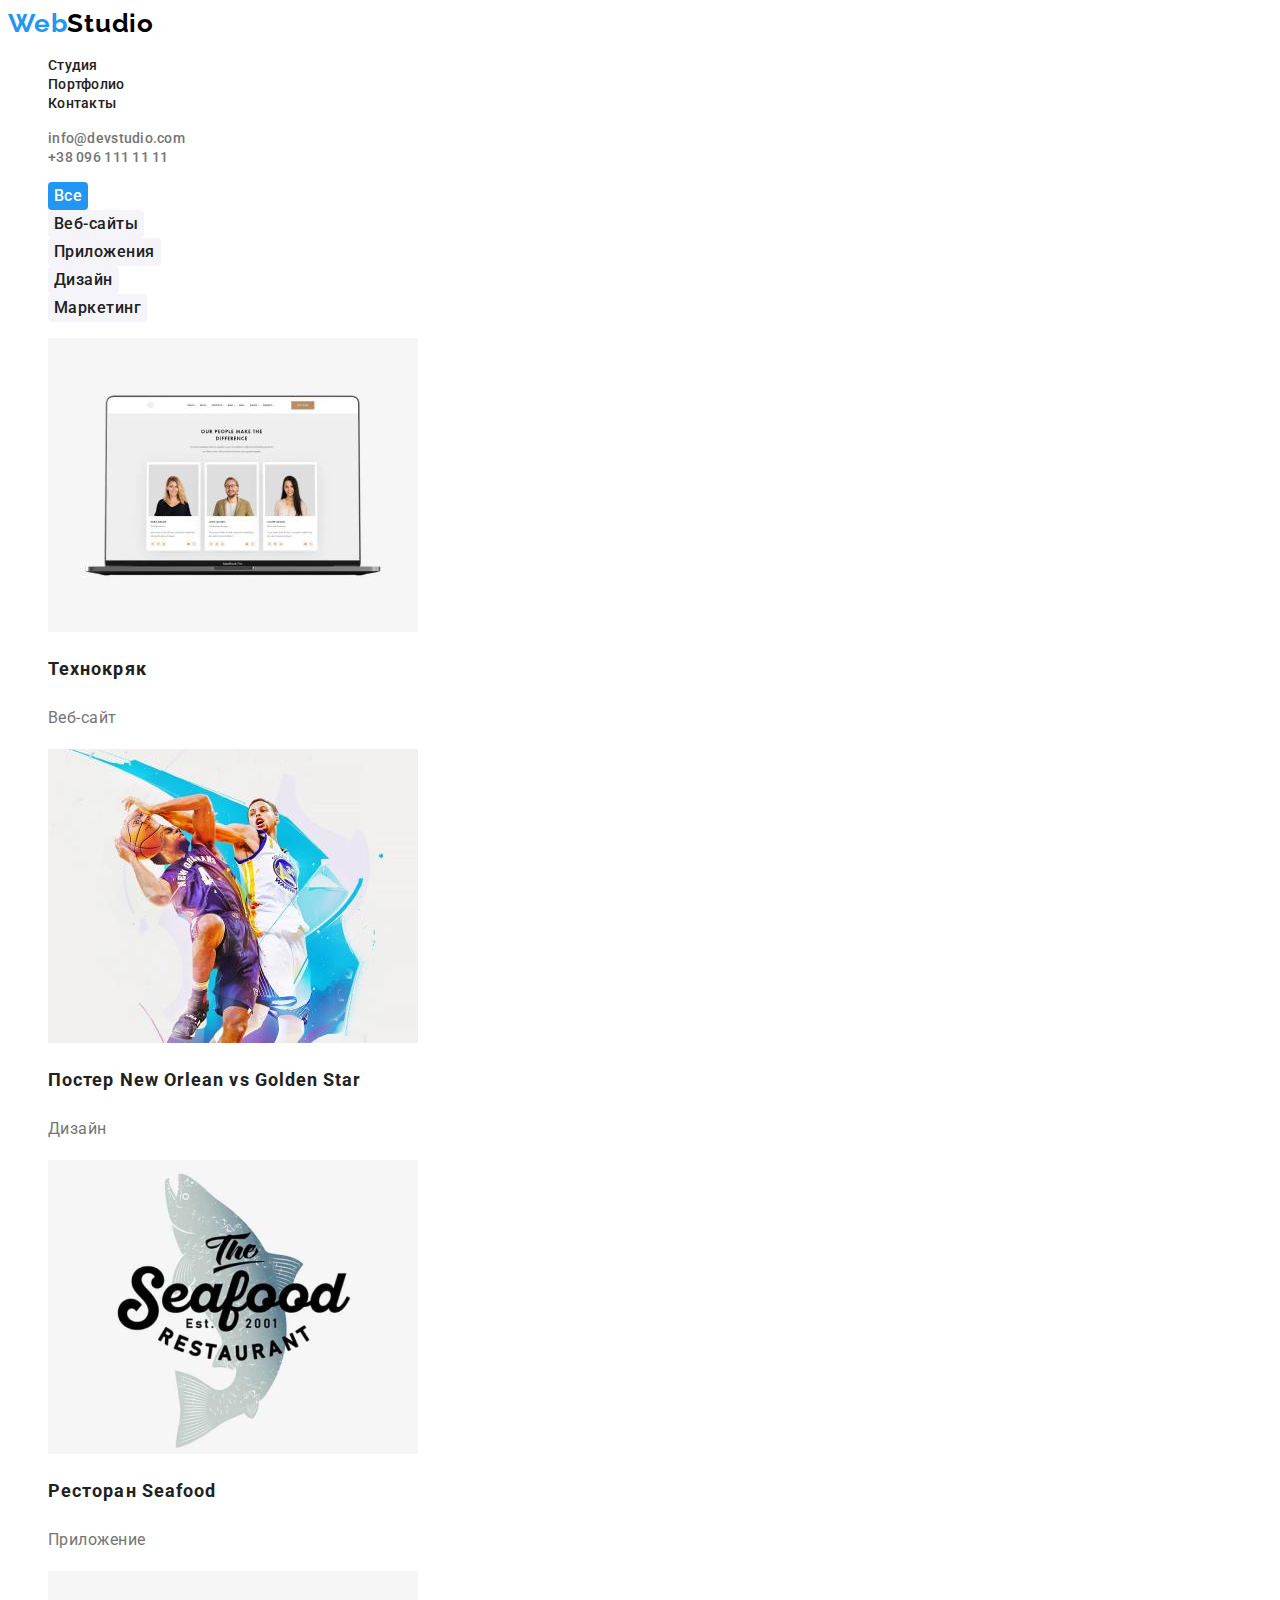
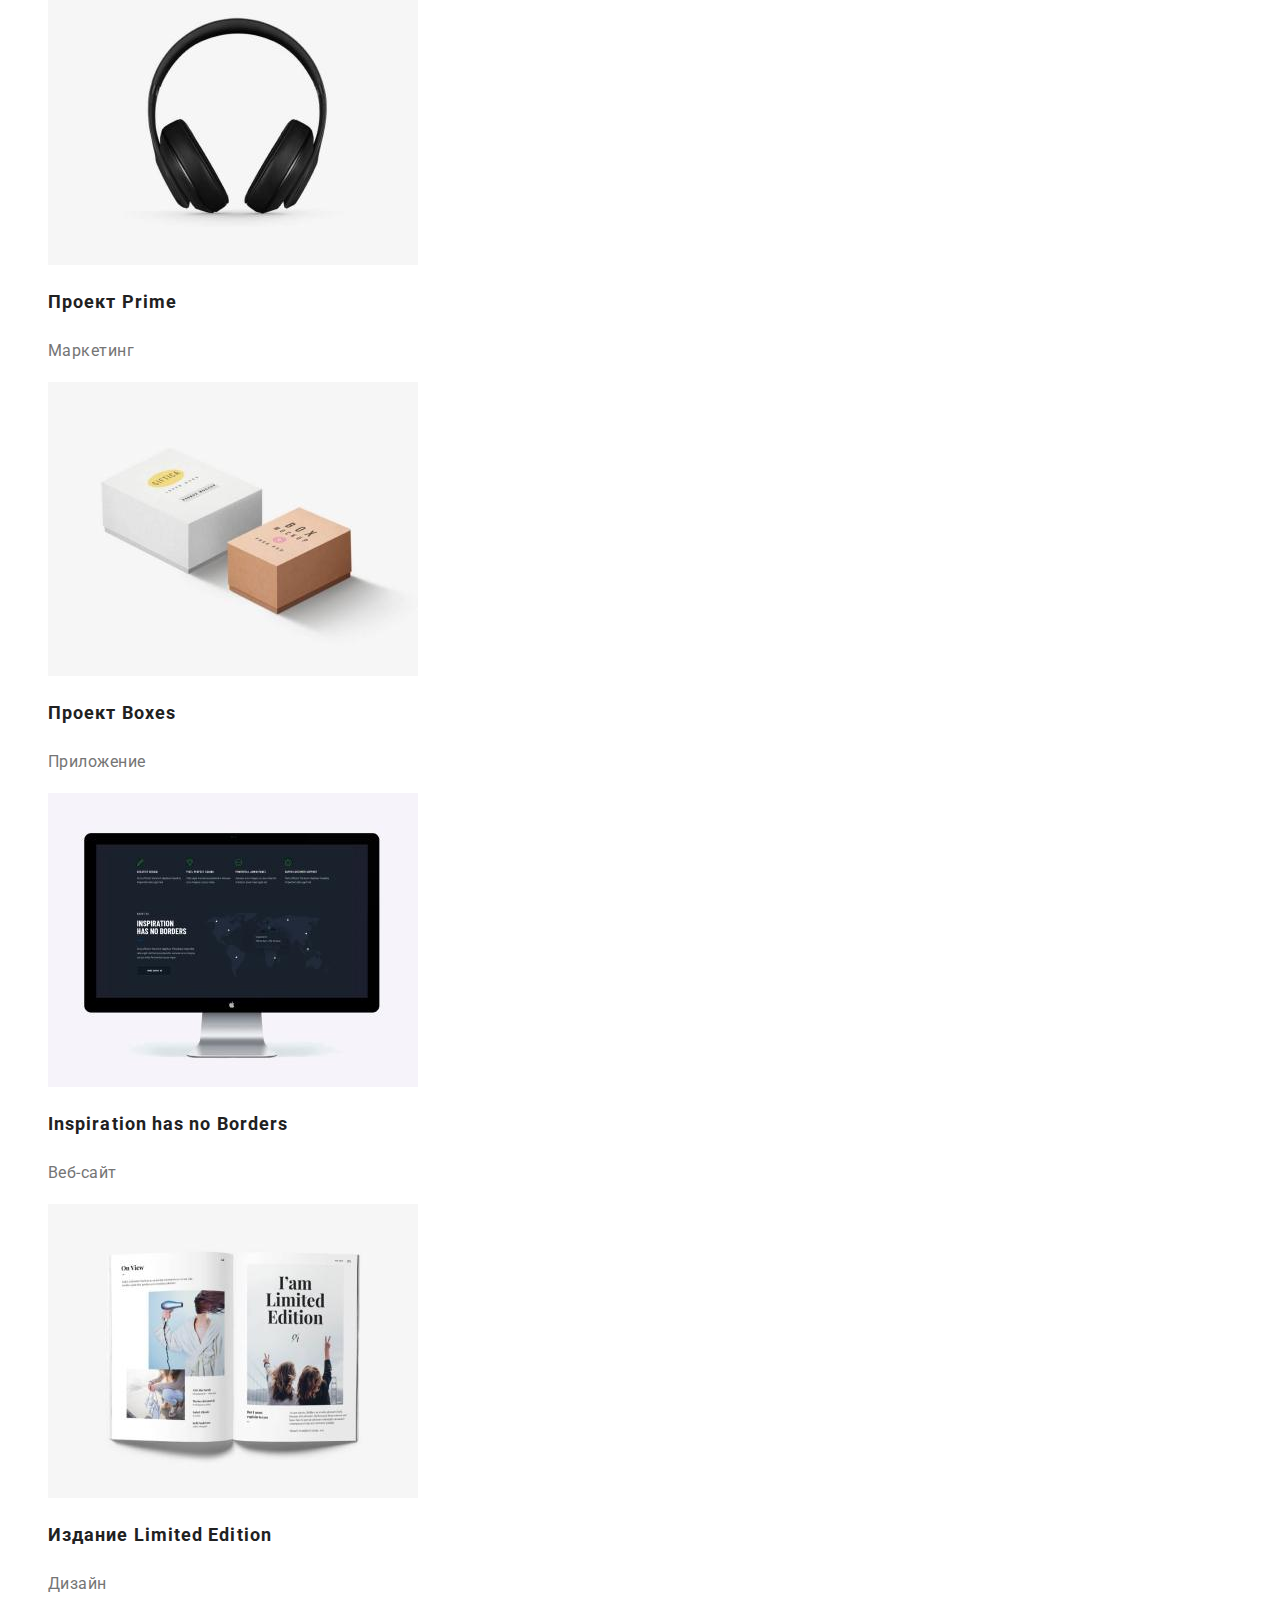
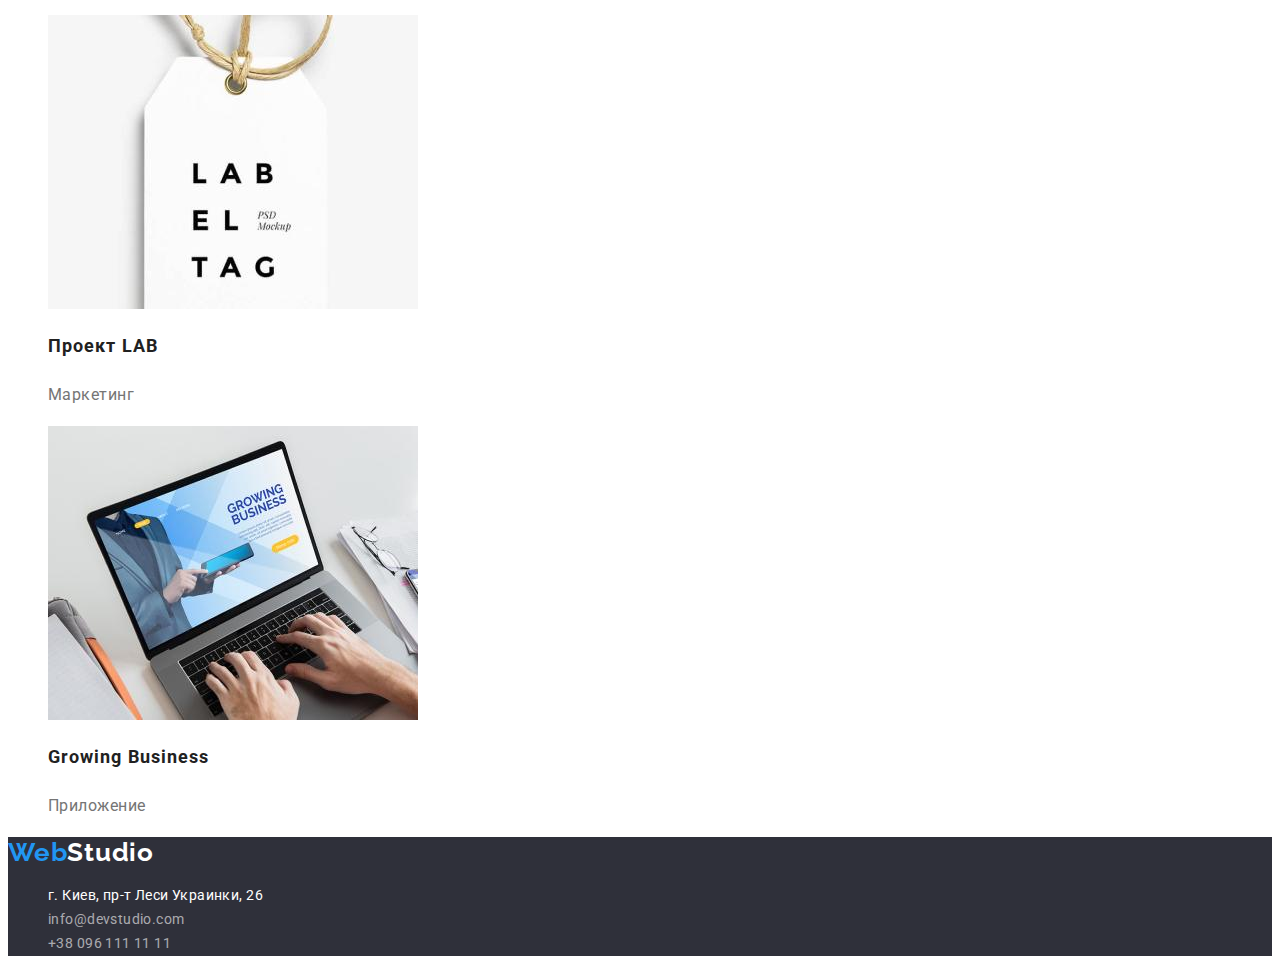
==== commit 23368b80: "задан цвет кнопки "ВСЕ"" ====
--- a/portfolio.html
+++ b/portfolio.html
@@ -51,7 +51,7 @@
             <section class="portfolio-section">
                 <ul class="filter-list list"> 
                     <li class="filter-list-button">
-                        <button class="filter-button" type="button">Все</button>
+                        <button class="filter-button filter-list-button-vse" type="button">Все</button>
                     </li>
                     <li class="filter-list-button">
                         <button class="filter-button" type="button">Веб-сайты</button>
--- a/css/styles.css
+++ b/css/styles.css
@@ -121,8 +121,6 @@
   background-color: var(--accent-color);
   color: rgb(255, 255, 255);
   border-radius: 4px;
-
-  /* color: #FFFFFF; */
 }
 
 /* .modal-btn:hover,
@@ -142,7 +140,6 @@
   line-height: 1.14;
   letter-spacing: 0.03em;
   text-transform: uppercase;
-
   color: var(--main-color);
 }
 
@@ -152,7 +149,6 @@
   font-size: 14px;
   line-height: 1.71;
   letter-spacing: 0.03em;
-
   color: rgb(117, 117, 117);
 }
 /* ============= END FEATURES ============= */
@@ -171,7 +167,6 @@
   line-height: 1.19;
   /* text-align: center; */
   letter-spacing: 0.03em;
-
   color: var(--main-color);
 }
 
@@ -181,7 +176,6 @@
   font-size: 16px;
   line-height: 1.19;
   letter-spacing: 0.03em;
-
   color: rgb(117, 117, 117);
 }
 /* ============= END TEAM ============= */
@@ -197,7 +191,6 @@
   font-size: 14px;
   line-height: 1.71;
   letter-spacing: 0.03em;
-
   color: rgb(255, 255, 255);
 }
 
@@ -228,8 +221,8 @@
   /* text-align: center; */
   letter-spacing: 0.03em;
   cursor: pointer;
-  background-color: var(--accent-color);
-  color: rgb(255, 255, 255);
+  background-color: rgb(245, 244, 250);
+  color: rgb(33, 33, 33);
   border: 0;
   border-radius: 4px;
 }
@@ -240,6 +233,11 @@
   color: rgb(255, 255, 255);
 } */
 
+/*---- separately set the color of the button "все" ---- */
+.filter-list-button-vse {
+  background-color: var(--accent-color);
+  color: rgb(255, 255, 255);
+}
 /* ============= END FILTER BUTTON ============= */
 
 /* ============= PROJECT ============= */
@@ -250,7 +248,6 @@
   font-size: 18px;
   line-height: 2;
   letter-spacing: 0.06em;
-
   color: var(--main-color);
 }
 
@@ -260,7 +257,6 @@
   font-size: 16px;
   line-height: 1.88;
   letter-spacing: 0.03em;
-
   color: rgb(117, 117, 117);
 }
 
